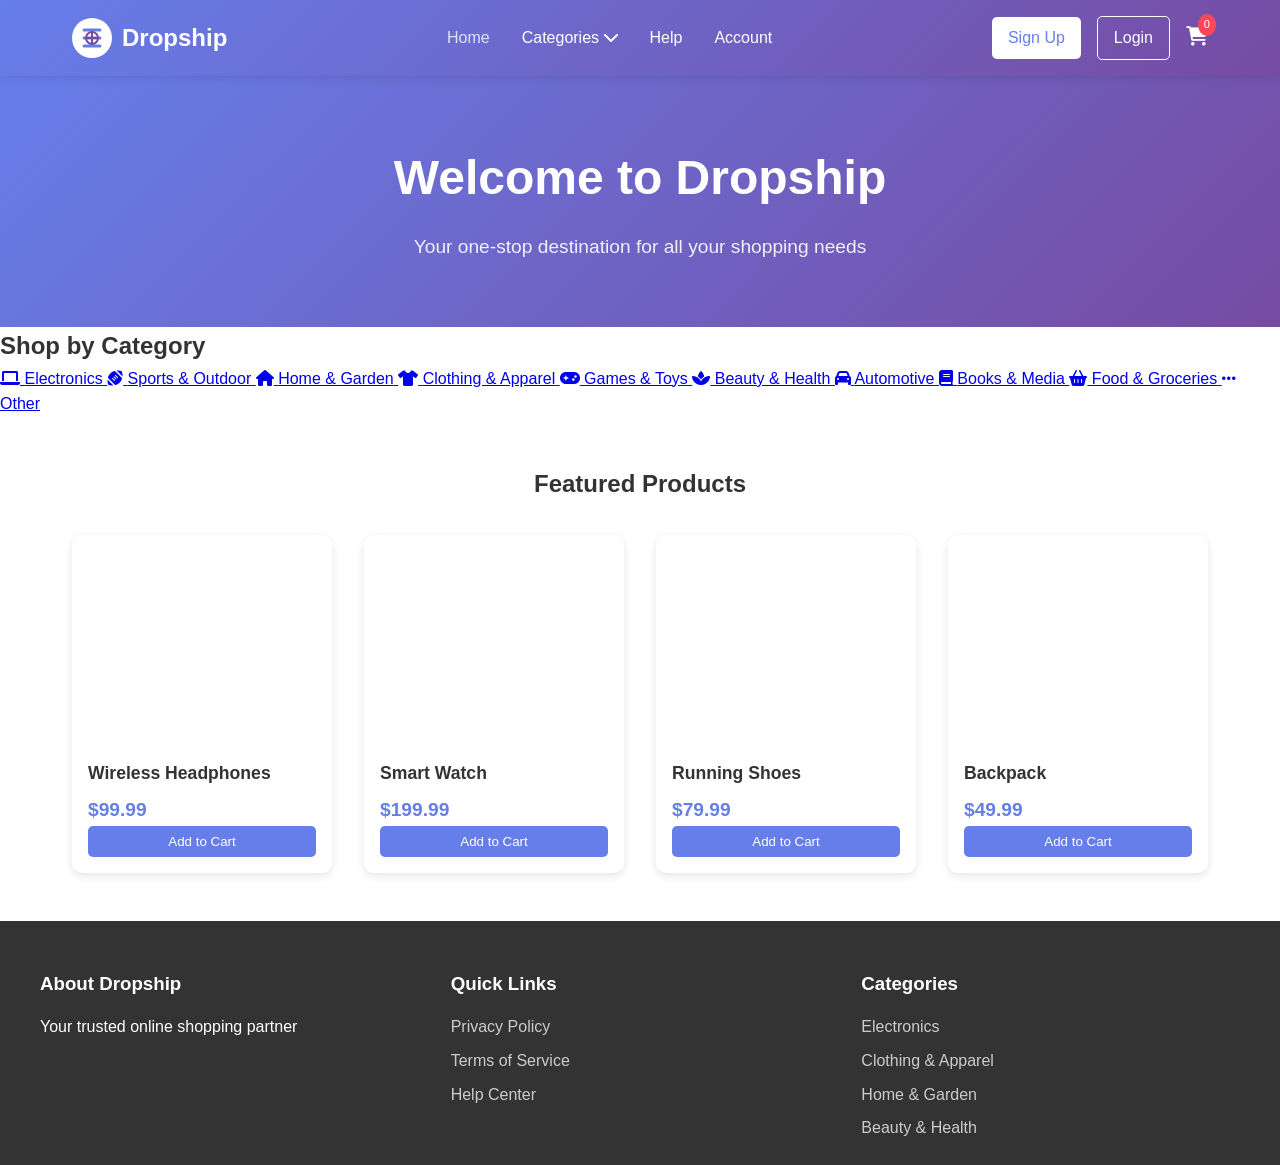
==== frontend/html/index.html @ b220d5de "client fully-functional ecommerce website" ====
<!DOCTYPE html>
<html lang="en">
<head>
    <meta charset="UTF-8">
    <meta name="viewport" content="width=device-width, initial-scale=1.0">
    <title>Dropship - Your Shopping Destination</title>
    <link rel="stylesheet" href="../css/style.css">
    <link rel="stylesheet" href="https://cdnjs.cloudflare.com/ajax/libs/font-awesome/6.0.0/css/all.min.css">
</head>
<body>
    <nav class="navbar">
        <div class="nav-container">
            <div class="logo">
                <img src="../images/logo.svg" alt="Dropship Logo">
                <span>Dropship</span>
            </div>
            <ul class="nav-menu">
                <li><a href="index.html" class="active">Home</a></li>
                <li class="dropdown">
                    <a href="#">Categories <i class="fas fa-chevron-down"></i></a>
                    <ul class="dropdown-menu">
                        <li>
                            <a href="products.html?category=electronics">
                                <i class="fas fa-laptop"></i> Electronics
                            </a>
                        </li>
                        <li>
                            <a href="products.html?category=sports-outdoor">
                                <i class="fas fa-football-ball"></i> Sports &amp; Outdoor
                            </a>
                        </li>
                        <li>
                            <a href="products.html?category=home-garden">
                                <i class="fas fa-home"></i> Home &amp; Garden
                            </a>
                        </li>
                        <li>
                            <a href="products.html?category=clothing-apparel">
                                <i class="fas fa-tshirt"></i> Clothing &amp; Apparel
                            </a>
                        </li>
                        <li>
                            <a href="products.html?category=games-toys">
                                <i class="fas fa-gamepad"></i> Games &amp; Toys
                            </a>
                        </li>
                        <li>
                            <a href="products.html?category=beauty-health">
                                <i class="fas fa-spa"></i> Beauty &amp; Health
                            </a>
                        </li>
                        <li>
                            <a href="products.html?category=automotive">
                                <i class="fas fa-car"></i> Automotive
                            </a>
                        </li>
                        <li>
                            <a href="products.html?category=books-media">
                                <i class="fas fa-book"></i> Books &amp; Media
                            </a>
                        </li>
                        <li>
                            <a href="products.html?category=food-groceries">
                                <i class="fas fa-shopping-basket"></i> Food &amp; Groceries
                            </a>
                        </li>
                        <li>
                            <a href="products.html?category=other">
                                <i class="fas fa-ellipsis-h"></i> Other
                            </a>
                        </li>
                    </ul>
                </li>
                <li><a href="help.html">Help</a></li>
                <li><a href="account.html">Account</a></li>
            </ul>
            <div class="nav-actions">
                <a href="signup.html" class="btn-signup">Sign Up</a>
                <a href="login.html" class="btn-login">Login</a>
                <a href="cart.html" class="cart-icon">
                    <i class="fas fa-shopping-cart"></i>
                    <span class="cart-count">0</span>
                </a>
            </div>
        </div>
    </nav>

    <main>
        <section class="hero">
            <h1>Welcome to Dropship</h1>
            <p>Your one-stop destination for all your shopping needs</p>
        </section>

        <!-- Category Cards -->
        <section class="category-section">
            <h2>Shop by Category</h2>
            <div class="category-grid">
                <a href="products.html?category=electronics" class="category-card">
                    <i class="fas fa-laptop"></i>
                    <span>Electronics</span>
                </a>
                <a href="products.html?category=sports-outdoor" class="category-card">
                    <i class="fas fa-football-ball"></i>
                    <span>Sports &amp; Outdoor</span>
                </a>
                <a href="products.html?category=home-garden" class="category-card">
                    <i class="fas fa-home"></i>
                    <span>Home &amp; Garden</span>
                </a>
                <a href="products.html?category=clothing-apparel" class="category-card">
                    <i class="fas fa-tshirt"></i>
                    <span>Clothing &amp; Apparel</span>
                </a>
                <a href="products.html?category=games-toys" class="category-card">
                    <i class="fas fa-gamepad"></i>
                    <span>Games &amp; Toys</span>
                </a>
                <a href="products.html?category=beauty-health" class="category-card">
                    <i class="fas fa-spa"></i>
                    <span>Beauty &amp; Health</span>
                </a>
                <a href="products.html?category=automotive" class="category-card">
                    <i class="fas fa-car"></i>
                    <span>Automotive</span>
                </a>
                <a href="products.html?category=books-media" class="category-card">
                    <i class="fas fa-book"></i>
                    <span>Books &amp; Media</span>
                </a>
                <a href="products.html?category=food-groceries" class="category-card">
                    <i class="fas fa-shopping-basket"></i>
                    <span>Food &amp; Groceries</span>
                </a>
                <a href="products.html?category=other" class="category-card">
                    <i class="fas fa-ellipsis-h"></i>
                    <span>Other</span>
                </a>
            </div>
        </section>

        <section class="featured-products">
            <h2>Featured Products</h2>
            <div class="product-grid" id="productGrid">
                <!-- Products loaded via JS -->
            </div>
        </section>
    </main>

    <footer>
        <div class="footer-content">
            <div class="footer-section">
                <h3>About Dropship</h3>
                <p>Your trusted online shopping partner</p>
            </div>
            <div class="footer-section">
                <h3>Quick Links</h3>
                <ul>
                    <li><a href="#">Privacy Policy</a></li>
                    <li><a href="#">Terms of Service</a></li>
                    <li><a href="help.html">Help Center</a></li>
                </ul>
            </div>
            <div class="footer-section">
                <h3>Categories</h3>
                <ul>
                    <li><a href="products.html?category=electronics">Electronics</a></li>
                    <li><a href="products.html?category=clothing-apparel">Clothing &amp; Apparel</a></li>
                    <li><a href="products.html?category=home-garden">Home &amp; Garden</a></li>
                    <li><a href="products.html?category=beauty-health">Beauty &amp; Health</a></li>
                </ul>
            </div>
        </div>
    </footer>

    <script src="../js/api.js"></script>
    <script src="../js/main.js"></script>
    <script>
        // Highlight active category in dropdown based on current URL
        const params = new URLSearchParams(window.location.search);
        const activeCategory = params.get('category');
        if (activeCategory) {
            document.querySelectorAll('.dropdown-menu a').forEach(link => {
                if (link.href.includes(`category=${activeCategory}`)) {
                    link.style.fontWeight = '600';
                    link.style.color = 'var(--primary, #3b82f6)';
                }
            });
        }
    </script>
</body>
</html>
---- frontend/css/style.css ----
* {
    margin: 0;
    padding: 0;
    box-sizing: border-box;
}

body {
    font-family: 'Segoe UI', Tahoma, Geneva, Verdana, sans-serif;
    line-height: 1.6;
    color: #333;
}

/* Navbar Styles */
.navbar {
    background: linear-gradient(135deg, #667eea 0%, #764ba2 100%);
    color: white;
    padding: 1rem 0;
    position: sticky;
    top: 0;
    z-index: 1000;
    box-shadow: 0 2px 10px rgba(0,0,0,0.1);
}

.nav-container {
    max-width: 1200px;
    margin: 0 auto;
    display: flex;
    justify-content: space-between;
    align-items: center;
    padding: 0 2rem;
}

.logo {
    display: flex;
    align-items: center;
    gap: 10px;
}

.logo img {
    width: 40px;
    height: 40px;
}

.logo span {
    font-size: 1.5rem;
    font-weight: bold;
}

.nav-menu {
    display: flex;
    list-style: none;
    gap: 2rem;
}

.nav-menu a {
    color: white;
    text-decoration: none;
    font-weight: 500;
    transition: opacity 0.3s;
}

.nav-menu a:hover,
.nav-menu a.active {
    opacity: 0.8;
}

.dropdown {
    position: relative;
}

.dropdown-menu {
    position: absolute;
    top: 100%;
    left: 0;
    background: white;
    min-width: 200px;
    border-radius: 5px;
    box-shadow: 0 5px 15px rgba(0,0,0,0.1);
    display: none;
    list-style: none;
    padding: 0.5rem 0;
}

.dropdown:hover .dropdown-menu {
    display: block;
}

.dropdown-menu a {
    color: #333;
    padding: 0.5rem 1rem;
    display: block;
}

.dropdown-menu a:hover {
    background: #f5f5f5;
}

.nav-actions {
    display: flex;
    align-items: center;
    gap: 1rem;
}

.btn-signup,
.btn-login {
    padding: 0.5rem 1rem;
    border-radius: 5px;
    text-decoration: none;
    font-weight: 500;
    transition: all 0.3s;
}

.btn-signup {
    background: white;
    color: #667eea;
}

.btn-login {
    border: 1px solid white;
    color: white;
}

.btn-signup:hover {
    transform: translateY(-2px);
    box-shadow: 0 5px 15px rgba(0,0,0,0.2);
}

.btn-login:hover {
    background: white;
    color: #667eea;
}

.cart-icon {
    color: white;
    font-size: 1.2rem;
    position: relative;
    text-decoration: none;
}

.cart-count {
    position: absolute;
    top: -8px;
    right: -8px;
    background: #ff4757;
    color: white;
    font-size: 0.7rem;
    padding: 2px 6px;
    border-radius: 50%;
}

/* Hero Section */
.hero {
    background: linear-gradient(135deg, #667eea 0%, #764ba2 100%);
    color: white;
    text-align: center;
    padding: 4rem 2rem;
}

.hero h1 {
    font-size: 3rem;
    margin-bottom: 1rem;
}

.hero p {
    font-size: 1.2rem;
    opacity: 0.9;
}

/* Featured Products */
.featured-products {
    max-width: 1200px;
    margin: 3rem auto;
    padding: 0 2rem;
}

.featured-products h2 {
    text-align: center;
    margin-bottom: 2rem;
    color: #333;
}

.product-grid {
    display: grid;
    grid-template-columns: repeat(auto-fill, minmax(250px, 1fr));
    gap: 2rem;
}

.product-card {
    background: white;
    border-radius: 10px;
    overflow: hidden;
    box-shadow: 0 3px 10px rgba(0,0,0,0.1);
    transition: transform 0.3s;
}

.product-card:hover {
    transform: translateY(-5px);
}

.product-image {
    width: 100%;
    height: 200px;
    object-fit: cover;
}

.product-info {
    padding: 1rem;
}

.product-title {
    font-size: 1.1rem;
    margin-bottom: 0.5rem;
}

.product-price {
    color: #667eea;
    font-weight: bold;
    font-size: 1.2rem;
}

.add-to-cart {
    background: #667eea;
    color: white;
    border: none;
    padding: 0.5rem;
    width: 100%;
    border-radius: 5px;
    cursor: pointer;
    transition: background 0.3s;
}

.add-to-cart:hover {
    background: #5a6fd8;
}

/* Footer */
footer {
    background: #333;
    color: white;
    padding: 3rem 2rem 1rem;
    margin-top: 3rem;
}

.footer-content {
    max-width: 1200px;
    margin: 0 auto;
    display: grid;
    grid-template-columns: repeat(auto-fit, minmax(250px, 1fr));
    gap: 2rem;
}

.footer-section h3 {
    margin-bottom: 1rem;
}

.footer-section ul {
    list-style: none;
}

.footer-section ul li {
    margin-bottom: 0.5rem;
}

.footer-section a {
    color: #ccc;
    text-decoration: none;
    transition: color 0.3s;
}

.footer-section a:hover {
    color: white;
}

/* Auth Pages */
.auth-page {
    min-height: calc(100vh - 200px);
    display: flex;
    align-items: center;
    justify-content: center;
    padding: 2rem;
    background: #f5f5f5;
}

.auth-container {
    background: white;
    padding: 2rem;
    border-radius: 10px;
    box-shadow: 0 5px 20px rgba(0,0,0,0.1);
    width: 100%;
    max-width: 400px;
}

.auth-container h2 {
    text-align: center;
    margin-bottom: 2rem;
    color: #333;
}

.form-group {
    margin-bottom: 1rem;
}

.form-group input,
.form-group select,
.form-group textarea {
    width: 100%;
    padding: 0.75rem;
    border: 1px solid #ddd;
    border-radius: 5px;
    font-size: 1rem;
}

.form-group input:focus,
.form-group select:focus,
.form-group textarea:focus {
    outline: none;
    border-color: #667eea;
}

.auth-btn {
    width: 100%;
    padding: 0.75rem;
    background: linear-gradient(135deg, #667eea 0%, #764ba2 100%);
    color: white;
    border: none;
    border-radius: 5px;
    font-size: 1rem;
    cursor: pointer;
    transition: opacity 0.3s;
}

.auth-btn:hover {
    opacity: 0.9;
}

.auth-link {
    text-align: center;
    margin-top: 1rem;
}

.auth-link a {
    color: #667eea;
    text-decoration: none;
}

.auth-link a:hover {
    text-decoration: underline;
}

/* Responsive Design */
@media (max-width: 768px) {
    .nav-container {
        flex-direction: column;
        gap: 1rem;
    }
    
    .nav-menu {
        flex-direction: column;
        text-align: center;
        gap: 1rem;
    }
    
    .dropdown-menu {
        position: static;
        display: none;
        background: transparent;
        box-shadow: none;
    }
    
    .dropdown:hover .dropdown-menu {
        display: block;
    }
    
    .dropdown-menu a {
        color: white;
    }
    
    .hero h1 {
        font-size: 2rem;
    }
}
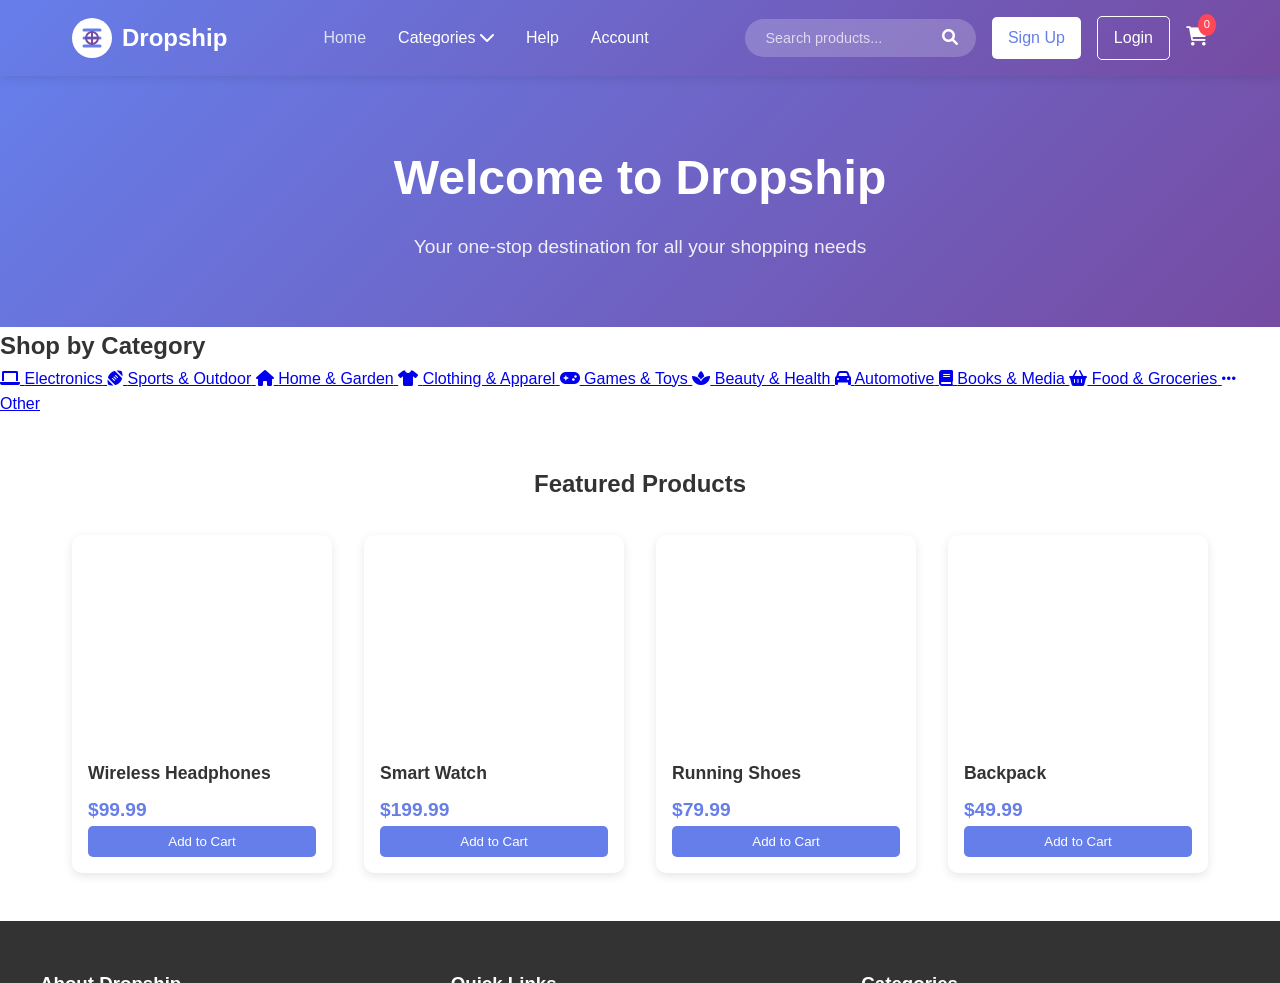
==== commit b7062b6f: "intergrating mpesa and email messages" ====
--- a/frontend/html/index.html
+++ b/frontend/html/index.html
@@ -6,6 +6,12 @@
     <title>Dropship - Your Shopping Destination</title>
     <link rel="stylesheet" href="../css/style.css">
     <link rel="stylesheet" href="https://cdnjs.cloudflare.com/ajax/libs/font-awesome/6.0.0/css/all.min.css">
+    <link rel="manifest" href="../manifest.json">
+    <meta name="theme-color" content="#3b82f6">
+    <meta name="apple-mobile-web-app-capable" content="yes">
+    <meta name="apple-mobile-web-app-status-bar-style" content="default">
+    <meta name="apple-mobile-web-app-title" content="Dropship">
+    <link rel="apple-touch-icon" href="../images/icon-192.svg">
 </head>
 <body>
     <nav class="navbar">
@@ -75,6 +81,10 @@
                 <li><a href="account.html">Account</a></li>
             </ul>
             <div class="nav-actions">
+                <div class="search-box">
+                    <input type="text" id="searchInput" placeholder="Search products..." autocomplete="off">
+                    <button type="button" id="searchBtn"><i class="fas fa-search"></i></button>
+                </div>
                 <a href="signup.html" class="btn-signup">Sign Up</a>
                 <a href="login.html" class="btn-login">Login</a>
                 <a href="cart.html" class="cart-icon">
@@ -175,6 +185,29 @@
     <script src="../js/api.js"></script>
     <script src="../js/main.js"></script>
     <script>
+        // Search functionality
+        const searchInput = document.getElementById('searchInput');
+        const searchBtn = document.getElementById('searchBtn');
+
+        function performSearch() {
+            const query = searchInput.value.trim();
+            if (query) {
+                window.location.href = 'products.html?search=' + encodeURIComponent(query);
+            }
+        }
+
+        if (searchBtn) {
+            searchBtn.addEventListener('click', performSearch);
+        }
+
+        if (searchInput) {
+            searchInput.addEventListener('keypress', (e) => {
+                if (e.key === 'Enter') {
+                    performSearch();
+                }
+            });
+        }
+
         // Highlight active category in dropdown based on current URL
         const params = new URLSearchParams(window.location.search);
         const activeCategory = params.get('category');
--- a/frontend/css/style.css
+++ b/frontend/css/style.css
@@ -101,6 +101,41 @@
     gap: 1rem;
 }
 
+.search-box {
+    display: flex;
+    align-items: center;
+    background: rgba(255,255,255,0.2);
+    border-radius: 25px;
+    padding: 0.3rem 0.5rem;
+}
+
+.search-box input {
+    border: none;
+    background: transparent;
+    color: white;
+    padding: 0.4rem 0.8rem;
+    width: 180px;
+    font-size: 0.9rem;
+    outline: none;
+}
+
+.search-box input::placeholder {
+    color: rgba(255,255,255,0.7);
+}
+
+.search-box button {
+    background: transparent;
+    border: none;
+    color: white;
+    cursor: pointer;
+    padding: 0.3rem 0.6rem;
+    font-size: 1rem;
+}
+
+.search-box button:hover {
+    color: #ffd700;
+}
+
 .btn-signup,
 .btn-login {
     padding: 0.5rem 1rem;
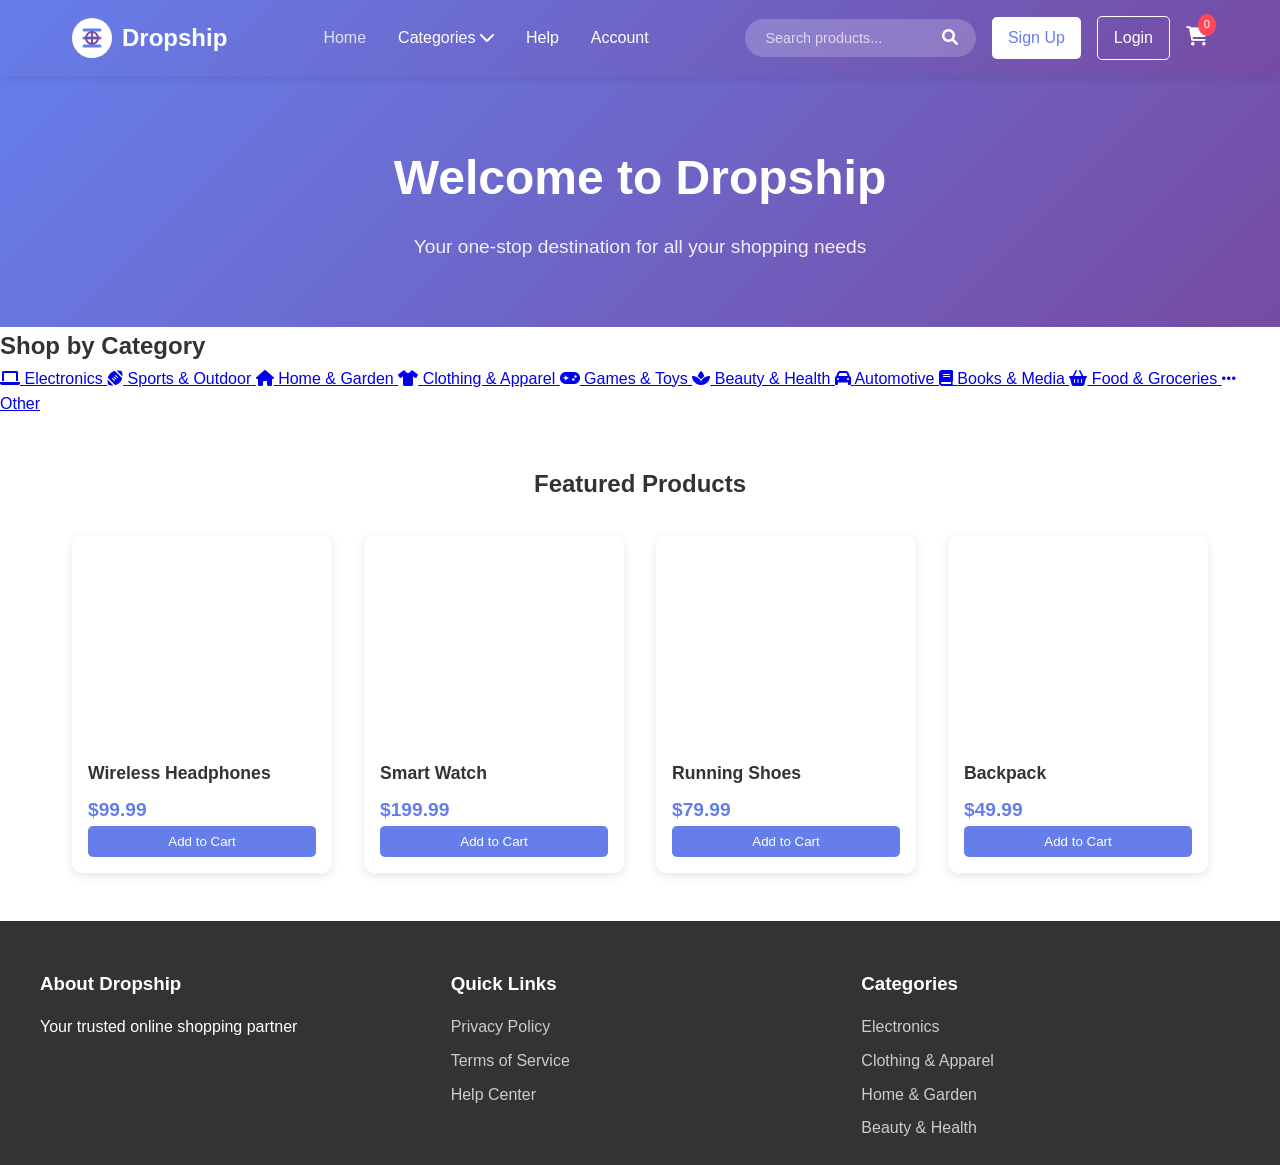
==== commit fb01ebeb: "Fix syntax errors in cart/views.py and other fixes" ====
--- a/frontend/html/index.html
+++ b/frontend/html/index.html
@@ -16,9 +16,17 @@
 <body>
     <nav class="navbar">
         <div class="nav-container">
+            <div class="hamburger" id="hamburger">
+                <span></span>
+                <span></span>
+                <span></span>
+            </div>
             <div class="logo">
                 <img src="../images/logo.svg" alt="Dropship Logo">
                 <span>Dropship</span>
+            </div>
+            <div class="mobile-search">
+                <input type="text" id="mobileSearchInput" placeholder="Search products..." autocomplete="off">
             </div>
             <ul class="nav-menu">
                 <li><a href="index.html" class="active">Home</a></li>
@@ -185,6 +193,49 @@
     <script src="../js/api.js"></script>
     <script src="../js/main.js"></script>
     <script>
+        // Mobile menu toggle
+        const hamburger = document.getElementById('hamburger');
+        const navMenu = document.querySelector('.nav-menu');
+        
+        if (hamburger && navMenu) {
+            hamburger.addEventListener('click', () => {
+                hamburger.classList.toggle('active');
+                navMenu.classList.toggle('active');
+            });
+        }
+        
+        // Mobile dropdown toggle
+        const dropdowns = document.querySelectorAll('.dropdown');
+        dropdowns.forEach(dropdown => {
+            dropdown.addEventListener('click', (e) => {
+                if (window.innerWidth <= 1024) {
+                    e.preventDefault();
+                    dropdown.classList.toggle('active');
+                }
+            });
+        });
+        
+        // Mobile search
+        const mobileSearchInput = document.getElementById('mobileSearchInput');
+        
+        function performMobileSearch() {
+            const query = mobileSearchInput.value.trim();
+            if (query) {
+                window.location.href = 'products.html?search=' + encodeURIComponent(query);
+            }
+        }
+        
+if (mobileSearchInput) {
+            mobileSearchInput.addEventListener('keypress', (e) => {
+                if (e.key === 'Enter') performSearch(mobileSearchInput.value);
+            });
+        }
+        
+        function handleLogout() {
+            Auth.logout();
+            window.location.href = 'index.html';
+        }
+        
         // Search functionality
         const searchInput = document.getElementById('searchInput');
         const searchBtn = document.getElementById('searchBtn');
--- a/frontend/css/style.css
+++ b/frontend/css/style.css
@@ -183,6 +183,27 @@
     border-radius: 50%;
 }
 
+.hamburger {
+    display: none;
+    flex-direction: column;
+    gap: 5px;
+    cursor: pointer;
+    padding: 5px;
+    order: 1;
+}
+
+.hamburger span {
+    width: 25px;
+    height: 3px;
+    background: white;
+    border-radius: 3px;
+    transition: all 0.3s;
+}
+
+.mobile-search {
+    display: none;
+}
+
 /* Hero Section */
 .hero {
     background: linear-gradient(135deg, #667eea 0%, #764ba2 100%);
@@ -383,34 +404,390 @@
 }
 
 /* Responsive Design */
-@media (max-width: 768px) {
+@media (max-width: 1024px) {
     .nav-container {
-        flex-direction: column;
-        gap: 1rem;
+        flex-wrap: wrap;
+        display: flex;
+        justify-content: space-between;
+        align-items: center;
+        padding: 0 1rem;
+    }
+    
+    .hamburger {
+        display: flex;
+        order: 1;
+    }
+    
+    .logo {
+        order: 2;
+    }
+    
+    .mobile-search {
+        display: block;
+        order: 3;
+        width: 100%;
+        margin-top: 0.5rem;
+    }
+    
+    .mobile-search input {
+        width: 100%;
+        padding: 0.6rem 1rem;
+        border: none;
+        border-radius: 20px;
+        background: rgba(255,255,255,0.2);
+        color: white;
+    }
+    
+    .mobile-search input::placeholder {
+        color: rgba(255,255,255,0.7);
     }
     
     .nav-menu {
+        display: none;
+        width: 100%;
+        order: 5;
         flex-direction: column;
         text-align: center;
-        gap: 1rem;
+        padding: 1rem 0;
+    }
+    
+    .nav-menu.active {
+        display: flex;
+    }
+    
+    .nav-menu > li {
+        padding: 0.5rem 0;
     }
     
     .dropdown-menu {
         position: static;
         display: none;
-        background: transparent;
+        background: rgba(0,0,0,0.1);
         box-shadow: none;
-    }
-    
-    .dropdown:hover .dropdown-menu {
+        border-radius: 8px;
+        margin-top: 0.5rem;
+        padding: 0.5rem;
+    }
+    
+    .dropdown.active .dropdown-menu {
         display: block;
     }
     
     .dropdown-menu a {
         color: white;
+        padding: 0.75rem;
+        border-radius: 5px;
+    }
+    
+    .dropdown-menu a:hover {
+        background: rgba(255,255,255,0.1);
+    }
+    
+    .dropdown > a::after {
+        content: '\f107';
+        font-family: 'Font Awesome 6 Free';
+        font-weight: 900;
+        margin-left: 5px;
+    }
+    
+    .dropdown.active > a::after {
+        content: '\f106';
+    }
+    
+    .nav-actions {
+        order: 4;
+        display: flex;
+        align-items: center;
+        gap: 0.5rem;
+    }
+    
+    .search-box {
+        display: none;
+    }
+    
+    .hamburger {
+        display: flex;
+        flex-direction: column;
+        gap: 5px;
+        cursor: pointer;
+        padding: 5px;
+    }
+    
+    .mobile-search {
+        display: block;
+        width: 100%;
+        order: 2;
+        padding: 0.5rem 0;
+    }
+    
+    .mobile-search input {
+        width: 100%;
+        padding: 0.6rem 1rem;
+        border: none;
+        border-radius: 20px;
+        background: rgba(255,255,255,0.2);
+        color: white;
+    }
+    
+    .mobile-search input::placeholder {
+        color: rgba(255,255,255,0.7);
+    }
+    
+    .hamburger {
+        display: flex;
+        flex-direction: column;
+        gap: 5px;
+        cursor: pointer;
+        padding: 5px;
+    }
+    
+    .hamburger span {
+        width: 25px;
+        height: 3px;
+        background: white;
+        border-radius: 3px;
+        transition: all 0.3s;
+    }
+    
+    .hamburger.active span:nth-child(1) {
+        transform: rotate(45deg) translate(5px, 5px);
+    }
+    
+    .hamburger.active span:nth-child(2) {
+        opacity: 0;
+    }
+    
+    .hamburger.active span:nth-child(3) {
+        transform: rotate(-45deg) translate(7px, -6px);
+    }
+    
+    .btn-signup, .btn-login {
+        padding: 0.4rem 0.8rem;
+        font-size: 0.9rem;
+    }
+    
+    .product-grid {
+        grid-template-columns: repeat(auto-fill, minmax(160px, 1fr));
+        gap: 1rem;
+    }
+    
+    .product-image {
+        height: 150px;
+    }
+    
+    .category-grid {
+        grid-template-columns: repeat(2, 1fr);
+        gap: 1rem;
+    }
+}
+
+@media (max-width: 768px) {
+    .navbar {
+        padding: 0.75rem 0;
+    }
+    
+    .nav-container {
+        padding: 0 1rem;
+        display: flex;
+        flex-wrap: wrap;
+        justify-content: space-between;
+        align-items: center;
+        gap: 0.5rem;
+    }
+    
+    .logo {
+        order: 2;
+    }
+    
+    .mobile-search {
+        order: 3;
+        width: 100%;
+        margin-top: 0.5rem;
+        display: block;
+    }
+    
+    .mobile-search input {
+        width: 100%;
+    }
+    
+    .nav-menu {
+        order: 4;
+        width: 100%;
+    }
+    
+    .nav-actions {
+        order: 1;
+        display: flex;
+        align-items: center;
+        gap: 0.5rem;
+    }
+    
+    .logo img {
+        width: 32px;
+        height: 32px;
+    }
+    
+    .logo span {
+        font-size: 1.2rem;
+    }
+    
+    .hamburger {
+        display: flex;
+    }
+    
+    .btn-signup, .btn-login {
+        display: none;
+    }
+    
+    .hero {
+        padding: 2.5rem 1rem;
     }
     
     .hero h1 {
-        font-size: 2rem;
+        font-size: 1.8rem;
+    }
+    
+    .hero p {
+        font-size: 1rem;
+    }
+    
+    .category-section,
+    .featured-products {
+        padding: 0 1rem;
+        margin: 2rem auto;
+    }
+    
+    .category-section h2,
+    .featured-products h2 {
+        font-size: 1.3rem;
+        margin-bottom: 1rem;
+    }
+    
+    .category-grid {
+        grid-template-columns: repeat(2, 1fr);
+    }
+    
+    .category-card {
+        padding: 1rem;
+        font-size: 0.85rem;
+    }
+    
+    .category-card i {
+        font-size: 1.5rem;
+    }
+    
+    .product-grid {
+        grid-template-columns: repeat(2, 1fr);
+        gap: 0.75rem;
+    }
+    
+    .product-card {
+        border-radius: 8px;
+    }
+    
+    .product-image {
+        height: 120px;
+    }
+    
+    .product-info {
+        padding: 0.75rem;
+    }
+    
+    .product-title {
+        font-size: 0.9rem;
+        margin-bottom: 0.25rem;
+        display: -webkit-box;
+        -webkit-line-clamp: 2;
+        -webkit-box-orient: vertical;
+        overflow: hidden;
+    }
+    
+    .product-price {
+        font-size: 1rem;
+    }
+    
+    .add-to-cart {
+        padding: 0.4rem;
+        font-size: 0.85rem;
+    }
+    
+    footer {
+        padding: 2rem 1rem 1rem;
+    }
+    
+    .footer-content {
+        grid-template-columns: 1fr;
+        gap: 1.5rem;
+    }
+    
+    .auth-page {
+        padding: 1rem;
+    }
+    
+    .auth-container {
+        padding: 1.5rem;
+    }
+    
+    .form-group input {
+        padding: 0.6rem;
+        font-size: 0.95rem;
+    }
+}
+
+@media (max-width: 480px) {
+    .nav-container {
+        gap: 0.5rem;
+    }
+    
+    .logo span {
+        display: none;
+    }
+    
+    .product-grid {
+        grid-template-columns: repeat(2, 1fr);
+        gap: 0.5rem;
+    }
+    
+    .product-image {
+        height: 100px;
+    }
+    
+    .product-info {
+        padding: 0.5rem;
+    }
+    
+    .product-title {
+        font-size: 0.8rem;
+    }
+    
+    .product-price {
+        font-size: 0.9rem;
+    }
+    
+    .add-to-cart {
+        padding: 0.35rem;
+        font-size: 0.8rem;
+    }
+    
+    .category-grid {
+        grid-template-columns: repeat(2, 1fr);
+        gap: 0.5rem;
+    }
+    
+    .category-card {
+        padding: 0.75rem;
+    }
+    
+    .category-card span {
+        font-size: 0.75rem;
+    }
+    
+    .hero h1 {
+        font-size: 1.5rem;
+    }
+    
+    .cart-count {
+        font-size: 0.6rem;
+        padding: 1px 4px;
     }
 }
